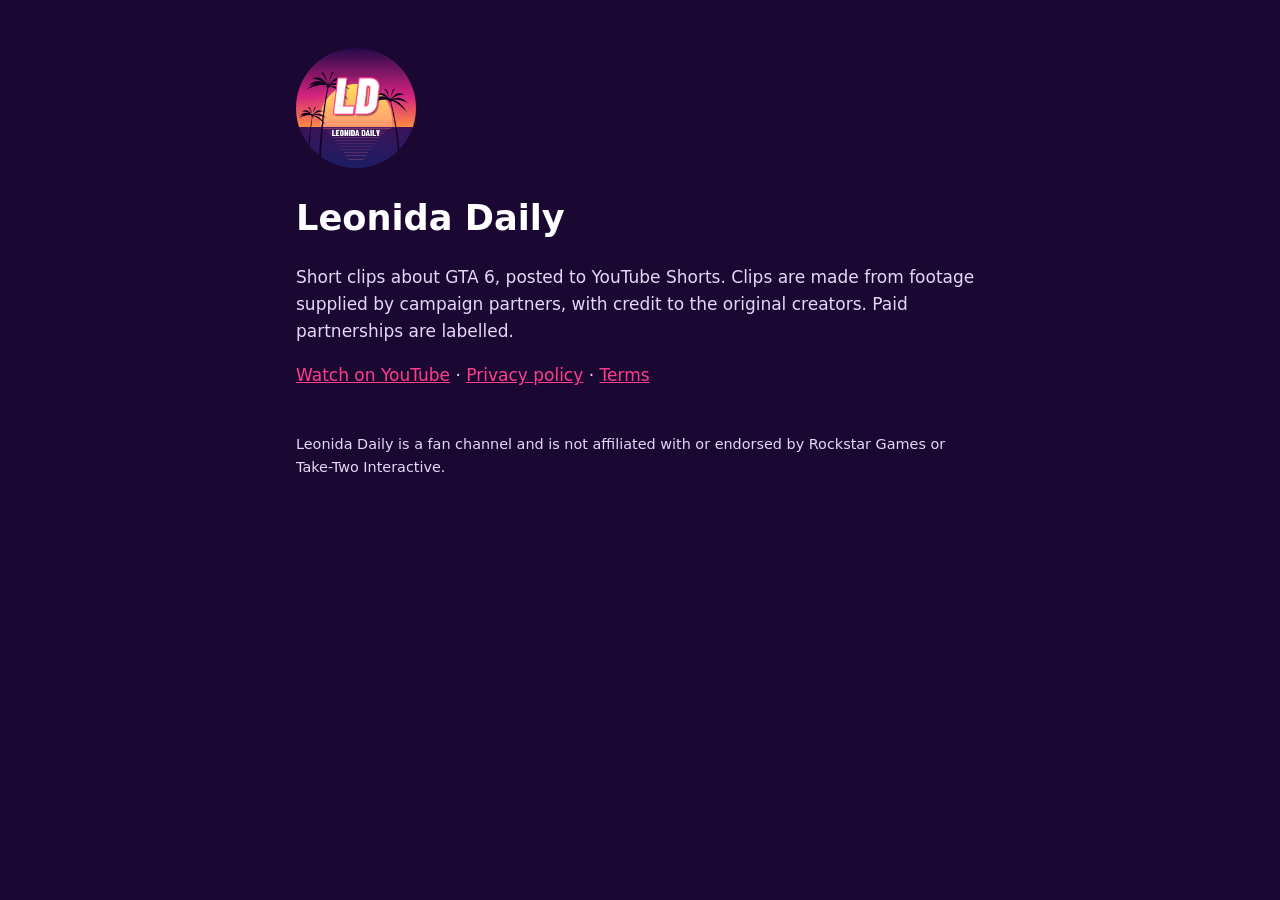
==== index.html @ cdf01f35 "Leonida Daily site: home, privacy policy, terms Co-Authored-By: Claude Opus 5.5 <noreply@anthropic.c" ====
<!doctype html><html lang="en"><head><meta charset="utf-8"><meta name="viewport" content="width=device-width,initial-scale=1">
<title>Leonida Daily</title><link rel="stylesheet" href="style.css"></head><body><main>
<img src="avatar.png" alt="Leonida Daily logo">
<h1>Leonida Daily</h1>
<p>Short clips about GTA 6, posted to YouTube Shorts. Clips are made from footage supplied by campaign partners, with credit to the original creators. Paid partnerships are labelled.</p>
<p><a href="https://www.youtube.com/@StateOfLeo">Watch on YouTube</a> · <a href="privacy.html">Privacy policy</a> · <a href="terms.html">Terms</a></p>
<footer>Leonida Daily is a fan channel and is not affiliated with or endorsed by Rockstar Games or Take-Two Interactive.</footer>
</main></body></html>
---- style.css ----
:root{--bg:#1a0833;--ink:#fff;--muted:#e9d6f5;--pink:#ff3d8b}
*{box-sizing:border-box}body{margin:0;background:var(--bg);color:var(--ink);font:17px/1.6 system-ui,-apple-system,Segoe UI,sans-serif}
main{max-width:720px;margin:0 auto;padding:48px 16px}
h1{font-size:2.2rem;margin:.4em 0}h2{margin-top:2em;font-size:1.25rem}
a{color:var(--pink)}p,li{color:var(--muted)}img{border-radius:50%;width:120px;height:120px}
footer{margin-top:3em;font-size:.9rem;color:var(--muted)}
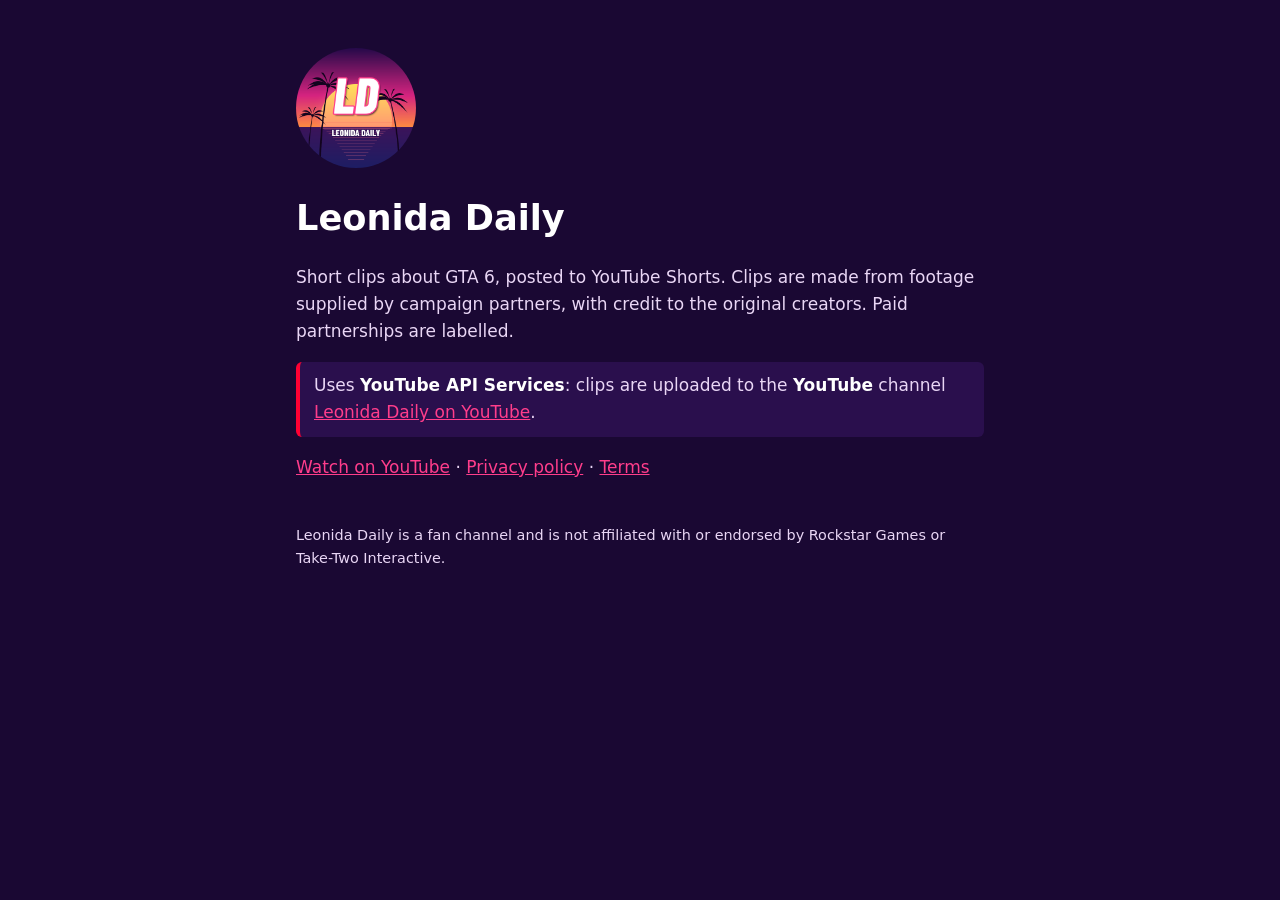
==== commit 2a411f0f: "Privacy: YouTube API Services, retention and deletion; home: YouTube attribution Co-Authored-By: Cla" ====
--- a/index.html
+++ b/index.html
@@ -3,6 +3,7 @@
 <img src="avatar.png" alt="Leonida Daily logo">
 <h1>Leonida Daily</h1>
 <p>Short clips about GTA 6, posted to YouTube Shorts. Clips are made from footage supplied by campaign partners, with credit to the original creators. Paid partnerships are labelled.</p>
+<p class="yt">Uses <strong>YouTube API Services</strong>: clips are uploaded to the <strong>YouTube</strong> channel <a href="https://www.youtube.com/@StateOfLeo">Leonida Daily on YouTube</a>.</p>
 <p><a href="https://www.youtube.com/@StateOfLeo">Watch on YouTube</a> · <a href="privacy.html">Privacy policy</a> · <a href="terms.html">Terms</a></p>
 <footer>Leonida Daily is a fan channel and is not affiliated with or endorsed by Rockstar Games or Take-Two Interactive.</footer>
 </main></body></html>
--- a/style.css
+++ b/style.css
@@ -4,3 +4,4 @@
 h1{font-size:2.2rem;margin:.4em 0}h2{margin-top:2em;font-size:1.25rem}
 a{color:var(--pink)}p,li{color:var(--muted)}img{border-radius:50%;width:120px;height:120px}
 footer{margin-top:3em;font-size:.9rem;color:var(--muted)}
+.yt strong{color:#fff}.yt{background:#2a0f4d;border-left:4px solid #ff0033;padding:10px 14px;border-radius:6px}
